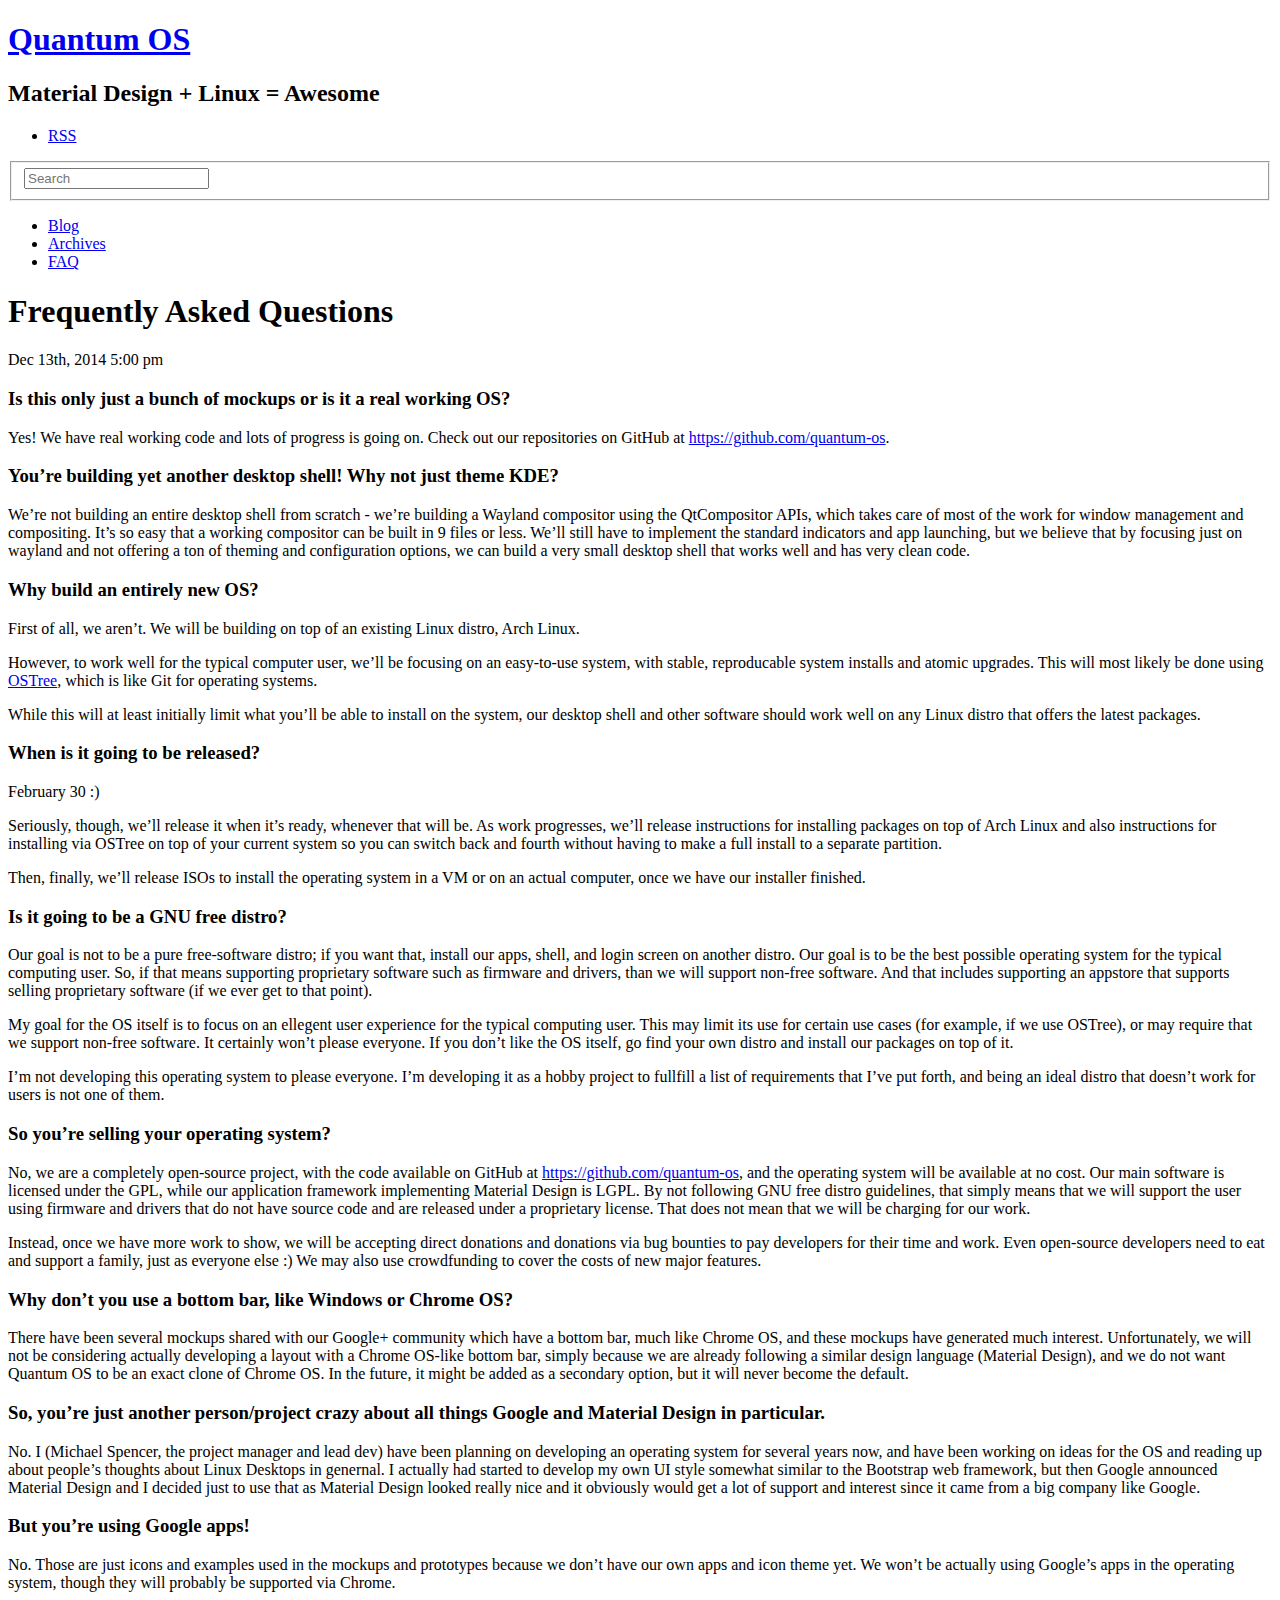
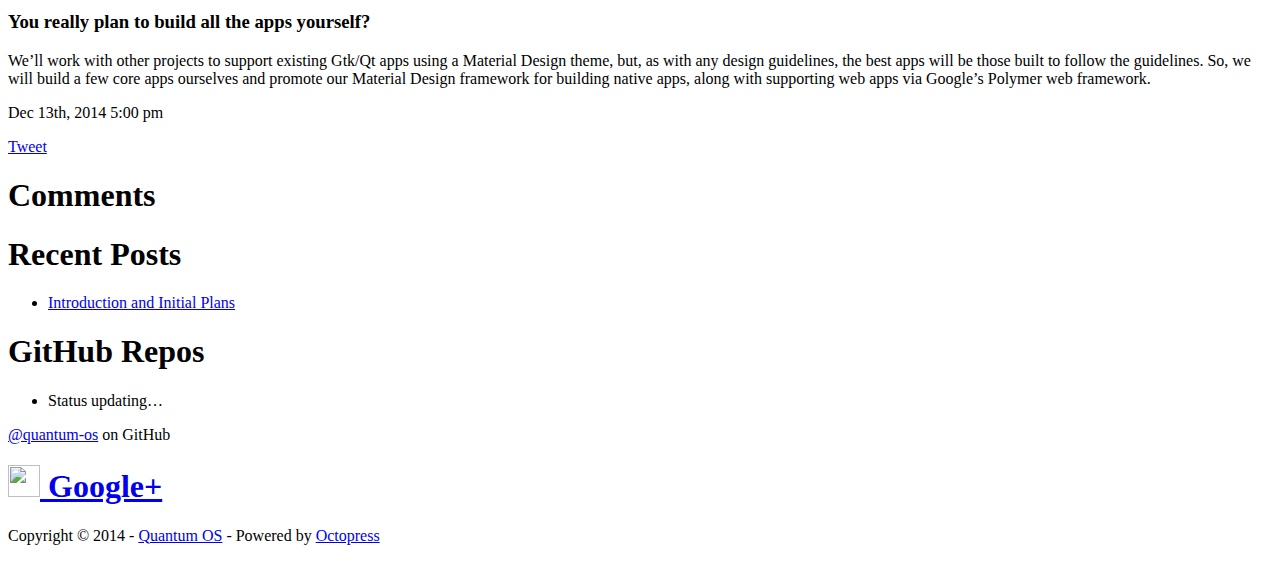
==== faq/index.html @ 2b439186 "Site updated at 2014-12-14 04:04:53 UTC" ====
<!DOCTYPE html>
<!--[if IEMobile 7 ]><html class="no-js iem7"><![endif]-->
<!--[if lt IE 9]><html class="no-js lte-ie8"><![endif]-->
<!--[if (gt IE 8)|(gt IEMobile 7)|!(IEMobile)|!(IE)]><!--><html class="no-js" lang="en"><!--<![endif]-->
<head>
  <meta charset="utf-8">
  <title>Frequently Asked Questions - Quantum OS</title>
  <meta name="author" content="Quantum OS">

  
  <meta name="description" content="Frequently Asked Questions Dec 13th, 2014 5:00 pm Is this only just a bunch of mockups or is it a real working OS? Yes! We have real working code &hellip;">
  

  <!-- http://t.co/dKP3o1e -->
  <meta name="HandheldFriendly" content="True">
  <meta name="MobileOptimized" content="320">
  <meta name="viewport" content="width=device-width, initial-scale=1">

  
  <link rel="canonical" href="http://quantum-os.github.io/faq">
  <link href="/favicon.png" rel="icon">
  <link href="/stylesheets/screen.css" media="screen, projection" rel="stylesheet" type="text/css">
  <link href="/atom.xml" rel="alternate" title="Quantum OS" type="application/atom+xml">
  <script src="/javascripts/modernizr-2.0.js"></script>
  <script src="//ajax.googleapis.com/ajax/libs/jquery/1.9.1/jquery.min.js"></script>
  <script>!window.jQuery && document.write(unescape('%3Cscript src="./javascripts/libs/jquery.min.js"%3E%3C/script%3E'))</script>
  <script src="/javascripts/octopress.js" type="text/javascript"></script>
  <!--Fonts from Google"s Web font directory at http://google.com/webfonts -->
<link href="//fonts.googleapis.com/css?family=PT+Serif:regular,italic,bold,bolditalic" rel="stylesheet" type="text/css">
<link href="//fonts.googleapis.com/css?family=PT+Sans:regular,italic,bold,bolditalic" rel="stylesheet" type="text/css">

  
  <script type="text/javascript">
    var _gaq = _gaq || [];
    _gaq.push(['_setAccount', 'UA-47662876-2']);
    _gaq.push(['_trackPageview']);

    (function() {
      var ga = document.createElement('script'); ga.type = 'text/javascript'; ga.async = true;
      ga.src = ('https:' == document.location.protocol ? 'https://ssl' : 'http://www') + '.google-analytics.com/ga.js';
      var s = document.getElementsByTagName('script')[0]; s.parentNode.insertBefore(ga, s);
    })();
  </script>


</head>

<body   >
  <header role="banner"><hgroup>
  <h1><a href="/">Quantum OS</a></h1>
  
    <h2>Material Design + Linux = Awesome</h2>
  
</hgroup>

</header>
  <nav role="navigation"><ul class="subscription" data-subscription="rss">
  <li><a href="/atom.xml" rel="subscribe-rss" title="subscribe via RSS">RSS</a></li>
  
</ul>
  
<form action="https://www.google.com/search" method="get">
  <fieldset role="search">
    <input type="hidden" name="q" value="site:quantum-os.github.io" />
    <input class="search" type="text" name="q" results="0" placeholder="Search"/>
  </fieldset>
</form>
  
<ul class="main-navigation">
  <li><a href="/">Blog</a></li>
  <li><a href="/blog/archives">Archives</a></li>
  <li><a href="/faq">FAQ</a></li>
</ul>

</nav>
  <div id="main">
    <div id="content">
      <div>
<article role="article">
  
  <header>
    <h1 class="entry-title">Frequently Asked Questions</h1>
    <p class="meta">




<time class='entry-date' datetime='2014-12-13T17:00:00-06:00'><span class='date'><span class='date-month'>Dec</span> <span class='date-day'>13</span><span class='date-suffix'>th</span>, <span class='date-year'>2014</span></span> <span class='time'>5:00 pm</span></time></p>
  </header>
  
  <h3>Is this only just a bunch of mockups or is it a real working OS?</h3>

<p>Yes! We have real working code and lots of progress is going on. Check out our repositories on GitHub
at <a href="https://github.com/quantum-os">https://github.com/quantum-os</a>.</p>

<h3>You&rsquo;re building yet another desktop shell! Why not just theme KDE?</h3>

<p>We&rsquo;re not building an entire desktop shell from scratch - we&rsquo;re building a Wayland compositor
using the QtCompositor APIs, which takes care of most of the work for window management and
compositing. It&rsquo;s so easy that a working compositor can be built in 9 files or less. We&rsquo;ll still
have to implement the standard indicators and app launching, but we believe that by focusing just
on wayland and not offering a ton of theming and configuration options, we can build a very small
desktop shell that works well and has very clean code.</p>

<h3>Why build an entirely new OS?</h3>

<p>First of all, we aren&rsquo;t. We will be building on top of an existing Linux distro, Arch Linux.</p>

<p>However, to work well for the typical computer user, we&rsquo;ll be focusing on an easy-to-use system,
with stable, reproducable system installs and atomic upgrades. This will most likely be done using
<a href="https://wiki.gnome.org/action/show/Projects/OSTree">OSTree</a>, which is like Git for operating
systems.</p>

<p>While this will at least initially limit what you&rsquo;ll be able to install on the system, our desktop
shell and other software should work well on any Linux distro that offers the latest packages.</p>

<h3>When is it going to be released?</h3>

<p>February 30 :)</p>

<p>Seriously, though, we&rsquo;ll release it when it&rsquo;s ready, whenever that will be. As work progresses,
we&rsquo;ll release instructions for installing packages on top of Arch Linux and also instructions for
installing via OSTree on top of your current system so you can switch back and fourth without having
to make a full install to a separate partition.</p>

<p>Then, finally, we&rsquo;ll release ISOs to install the operating system in a VM or on an actual computer,
once we have our installer finished.</p>

<h3>Is it going to be a GNU free distro?</h3>

<p>Our goal is not to be a pure free-software distro; if you want that, install our apps, shell, and
login screen on another distro. Our goal is to be the best possible operating system for the typical
computing user. So, if that means supporting proprietary software such as firmware and drivers, than
we will support non-free software. And that includes supporting an appstore that supports selling
proprietary software (if we ever get to that point).</p>

<p>My goal for the OS itself is to focus on an ellegent user experience for the typical computing user.
This may limit its use for certain use cases (for example, if we use OSTree), or may require that
we support non-free software. It certainly won&rsquo;t please everyone. If you don&rsquo;t like the OS itself,
go find your own distro and install our packages on top of it.﻿</p>

<p>I&rsquo;m not developing this operating system to please everyone. I&rsquo;m developing it as a hobby project
to fullfill a list of requirements that I&rsquo;ve put forth, and being an ideal distro that doesn&rsquo;t
work for users is not one of them.﻿</p>

<h3>So you&rsquo;re selling your operating system?</h3>

<p>No, we are a completely open-source project, with the code available on GitHub at
<a href="https://github.com/quantum-os">https://github.com/quantum-os</a>, and the operating system will be available at no cost. Our main
software is licensed under the GPL, while our application framework implementing Material Design is
LGPL. By not following GNU free distro guidelines, that simply means that we will support the user
using firmware and drivers that do not have source code and are released under a proprietary license.
That does not mean that we will be charging for our work.</p>

<p>Instead, once we have more work to show, we will be accepting direct donations and donations via
bug bounties to pay developers for their time and work. Even open-source developers need to eat
and support a family, just as everyone else :) We may also use crowdfunding to cover the costs of
new major features.</p>

<h3>Why don&rsquo;t you use a bottom bar, like Windows or Chrome OS?</h3>

<p>There have been several mockups shared with our Google+ community which have a bottom bar, much
like Chrome OS, and these mockups have generated much interest. Unfortunately, we will not be
considering actually developing a layout with a Chrome OS-like bottom bar, simply because we are
already following a similar design language (Material Design), and we do not want Quantum OS to be
an exact clone of Chrome OS. In the future, it might be added as a secondary option, but it will
never become the default.</p>

<h3>So, you&rsquo;re just another person/project crazy about all things Google and Material Design in particular.</h3>

<p>No. I (Michael Spencer, the project manager and lead dev) have been planning on developing an
operating system for several years now, and have been working on ideas for the OS and reading up
about people&rsquo;s thoughts about Linux Desktops in genernal. I actually had started to develop my own
UI style somewhat similar to the Bootstrap web framework, but then Google announced Material Design
and I decided just to use that as Material Design looked really nice and it obviously would get
a lot of support and interest since it came from a big company like Google.</p>

<h3>But you&rsquo;re using Google apps!</h3>

<p>No. Those are just icons and examples used in the mockups and prototypes because we don&rsquo;t have our
own apps and icon theme yet. We won&rsquo;t be actually using Google&rsquo;s apps in the operating system,
though they will probably be supported via Chrome.</p>

<h3>You really plan to build all the apps yourself?</h3>

<p>We&rsquo;ll work with other projects to support existing Gtk/Qt apps using a Material Design theme, but,
as with any design guidelines, the best apps will be those built to follow the guidelines. So, we
will build a few core apps ourselves and promote our Material Design framework for building native apps,
along with supporting web apps via Google&rsquo;s Polymer web framework.</p>

  
    <footer>
      <p class="meta">
        
        




<time class='entry-date' datetime='2014-12-13T17:00:00-06:00'><span class='date'><span class='date-month'>Dec</span> <span class='date-day'>13</span><span class='date-suffix'>th</span>, <span class='date-year'>2014</span></span> <span class='time'>5:00 pm</span></time>
        
      </p>
      
        <div class="sharing">
  
  <a href="//twitter.com/share" class="twitter-share-button" data-url="http://quantum-os.github.io/faq/index.html" data-via="" data-counturl="http://quantum-os.github.io/faq/index.html" >Tweet</a>
  
  
  <div class="g-plusone" data-size="medium"></div>
  
  
</div>

      
    </footer>
  
</article>

  <section>
    <h1>Comments</h1>
    <div id="disqus_thread" aria-live="polite"><noscript>Please enable JavaScript to view the <a href="http://disqus.com/?ref_noscript">comments powered by Disqus.</a></noscript>
</div>
  </section>

</div>

<aside class="sidebar">
  
    <section>
  <h1>Recent Posts</h1>
  <ul id="recent_posts">
    
      <li class="post">
        <a href="/blog/2014/11/introduction-and-initial-plans/">Introduction and Initial Plans</a>
      </li>
    
  </ul>
</section>

<section>
  <h1>GitHub Repos</h1>
  <ul id="gh_repos">
    <li class="loading">Status updating&#8230;</li>
  </ul>
  
  <a href="https://github.com/quantum-os">@quantum-os</a> on GitHub
  
  <script type="text/javascript">
    $(document).ready(function(){
        if (!window.jXHR){
            var jxhr = document.createElement('script');
            jxhr.type = 'text/javascript';
            jxhr.src = '/javascripts/libs/jXHR.js';
            var s = document.getElementsByTagName('script')[0];
            s.parentNode.insertBefore(jxhr, s);
        }

        github.showRepos({
            user: 'quantum-os',
            count: 0,
            skip_forks: true,
            target: '#gh_repos'
        });
    });
  </script>
  <script src="/javascripts/github.js" type="text/javascript"> </script>
</section>



<section class="googleplus">
  <h1>
    <a href="https://plus.google.com/113262712329378697012?rel=author">
      <img src="http://www.google.com/images/icons/ui/gprofile_button-32.png" width="32" height="32">
      Google+
    </a>
  </h1>
</section>



  
</aside>


    </div>
  </div>
  <footer role="contentinfo"><p>
  Copyright &copy; 2014 - <a href="https://plus.google.com/113262712329378697012" rel="publisher">Quantum OS</a> -
  <span class="credit">Powered by <a href="http://octopress.org">Octopress</a></span>
</p>

</footer>
  

<script type="text/javascript">
      var disqus_shortname = 'quartzos';
      
        
        // var disqus_developer = 1;
        var disqus_identifier = 'http://quantum-os.github.io/faq/index.html';
        var disqus_url = 'http://quantum-os.github.io/faq/index.html';
        var disqus_script = 'embed.js';
      
    (function () {
      var dsq = document.createElement('script'); dsq.type = 'text/javascript'; dsq.async = true;
      dsq.src = '//' + disqus_shortname + '.disqus.com/' + disqus_script;
      (document.getElementsByTagName('head')[0] || document.getElementsByTagName('body')[0]).appendChild(dsq);
    }());
</script>





  <script type="text/javascript">
    (function() {
      var script = document.createElement('script'); script.type = 'text/javascript'; script.async = true;
      script.src = 'https://apis.google.com/js/plusone.js';
      var s = document.getElementsByTagName('script')[0]; s.parentNode.insertBefore(script, s);
    })();
  </script>



  <script type="text/javascript">
    (function(){
      var twitterWidgets = document.createElement('script');
      twitterWidgets.type = 'text/javascript';
      twitterWidgets.async = true;
      twitterWidgets.src = '//platform.twitter.com/widgets.js';
      document.getElementsByTagName('head')[0].appendChild(twitterWidgets);
    })();
  </script>





</body>
</html>
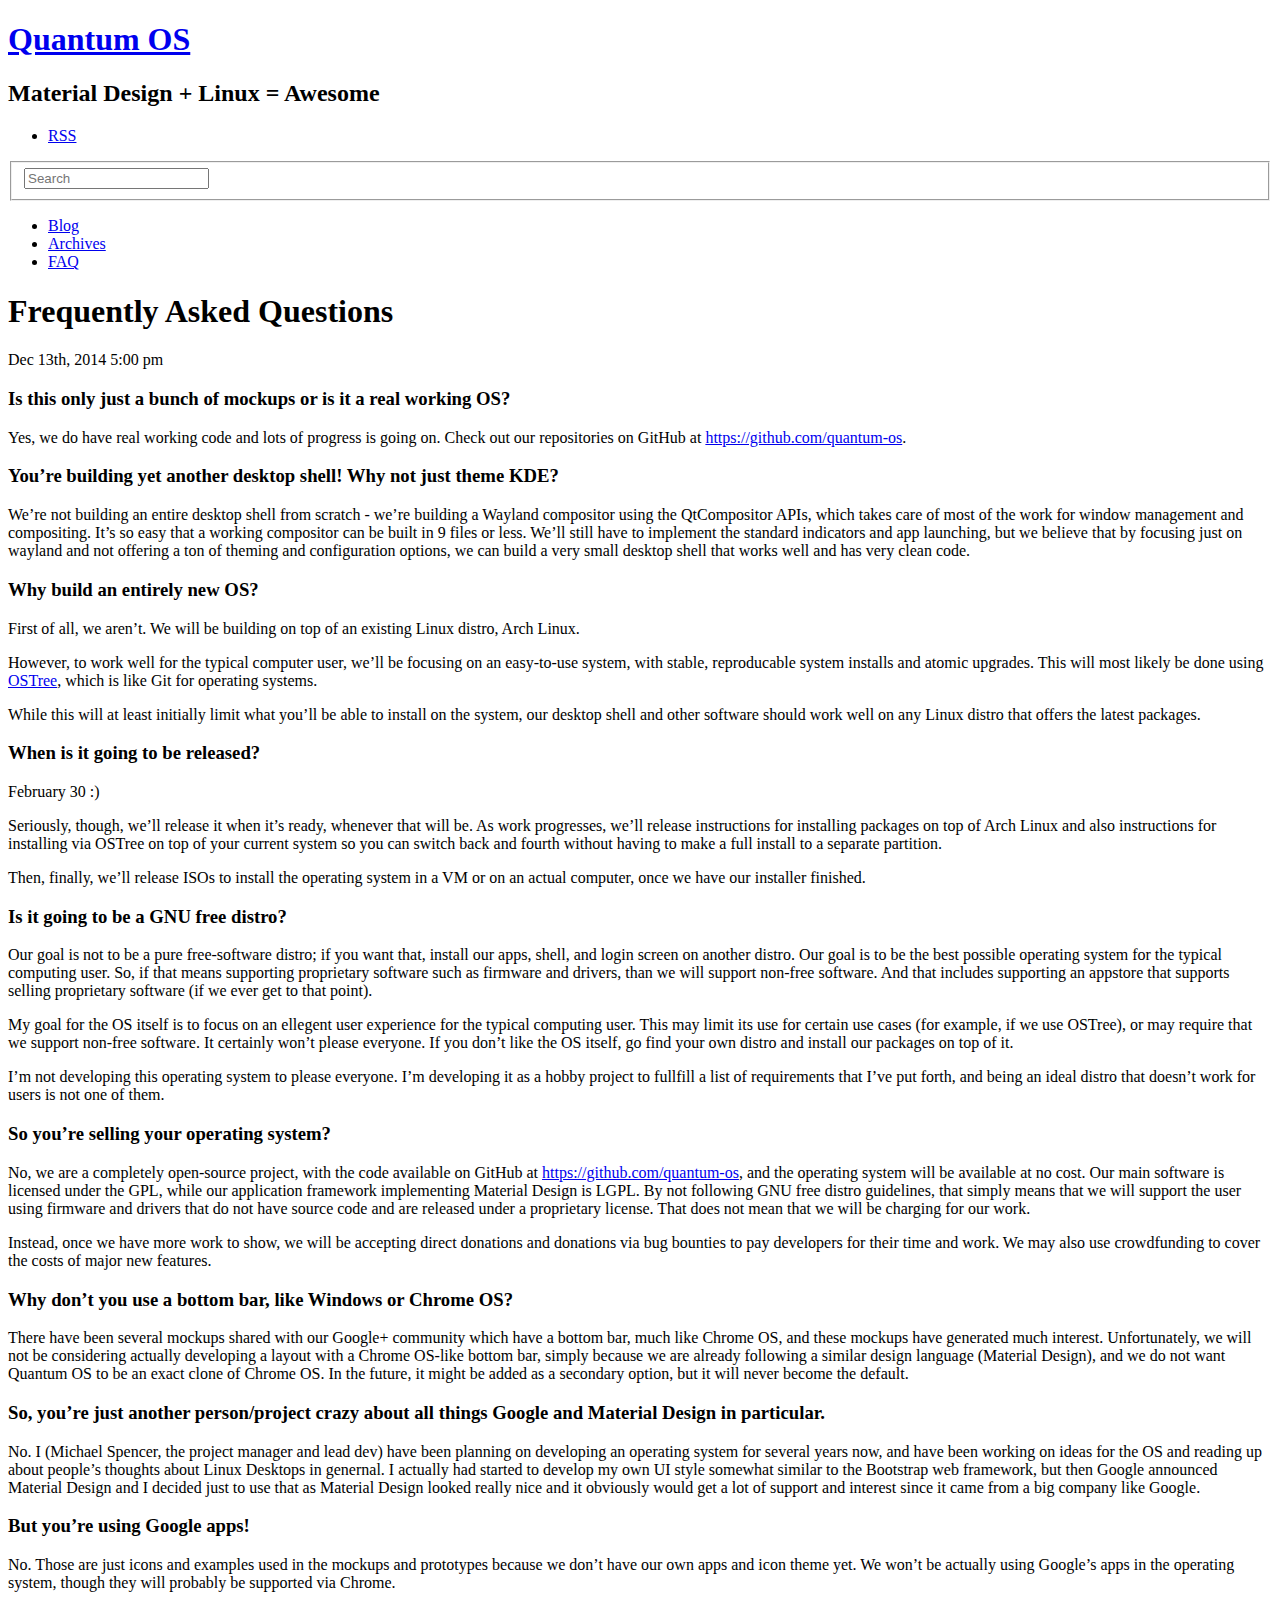
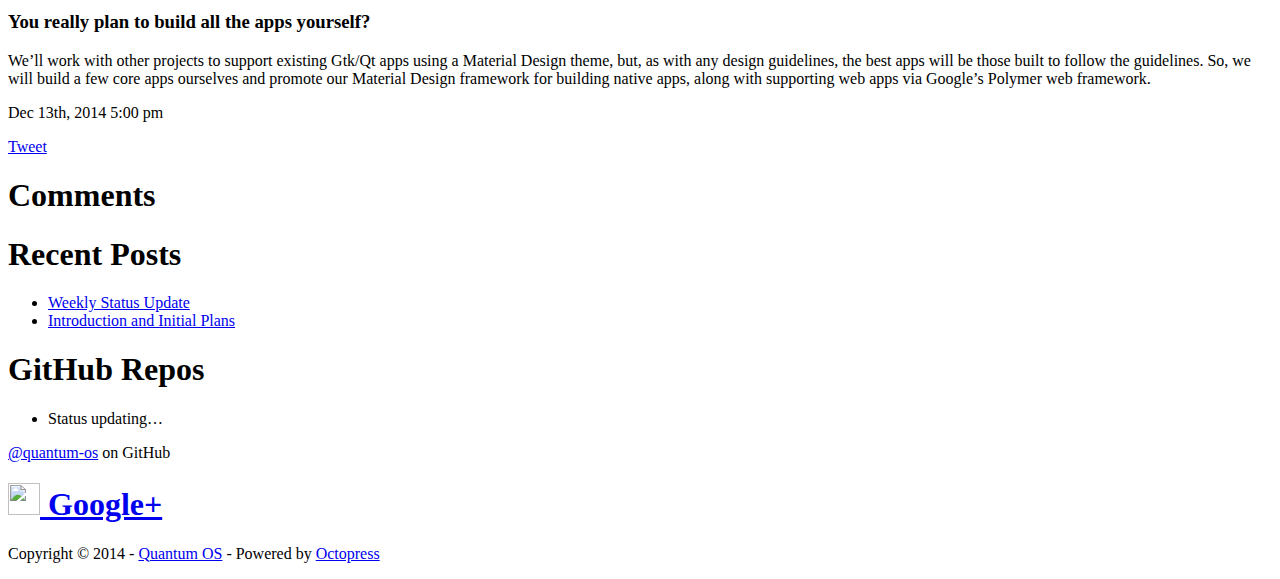
==== commit c9da22e8: "Site updated at 2014-12-20 02:26:46 UTC" ====
--- a/faq/index.html
+++ b/faq/index.html
@@ -9,7 +9,7 @@
   <meta name="author" content="Quantum OS">
 
   
-  <meta name="description" content="Frequently Asked Questions Dec 13th, 2014 5:00 pm Is this only just a bunch of mockups or is it a real working OS? Yes! We have real working code &hellip;">
+  <meta name="description" content="Frequently Asked Questions Dec 13th, 2014 5:00 pm Is this only just a bunch of mockups or is it a real working OS? Yes, we do have real working code &hellip;">
   
 
   <!-- http://t.co/dKP3o1e -->
@@ -91,7 +91,7 @@
   
   <h3>Is this only just a bunch of mockups or is it a real working OS?</h3>
 
-<p>Yes! We have real working code and lots of progress is going on. Check out our repositories on GitHub
+<p>Yes, we do have real working code and lots of progress is going on. Check out our repositories on GitHub
 at <a href="https://github.com/quantum-os">https://github.com/quantum-os</a>.</p>
 
 <h3>You&rsquo;re building yet another desktop shell! Why not just theme KDE?</h3>
@@ -154,9 +154,8 @@
 That does not mean that we will be charging for our work.</p>
 
 <p>Instead, once we have more work to show, we will be accepting direct donations and donations via
-bug bounties to pay developers for their time and work. Even open-source developers need to eat
-and support a family, just as everyone else :) We may also use crowdfunding to cover the costs of
-new major features.</p>
+bug bounties to pay developers for their time and work. We may also use crowdfunding to cover
+the costs of major new features.</p>
 
 <h3>Why don&rsquo;t you use a bottom bar, like Windows or Chrome OS?</h3>
 
@@ -230,6 +229,10 @@
     <section>
   <h1>Recent Posts</h1>
   <ul id="recent_posts">
+    
+      <li class="post">
+        <a href="/blog/2014/12/weekly-status-update/">Weekly Status Update</a>
+      </li>
     
       <li class="post">
         <a href="/blog/2014/11/introduction-and-initial-plans/">Introduction and Initial Plans</a>
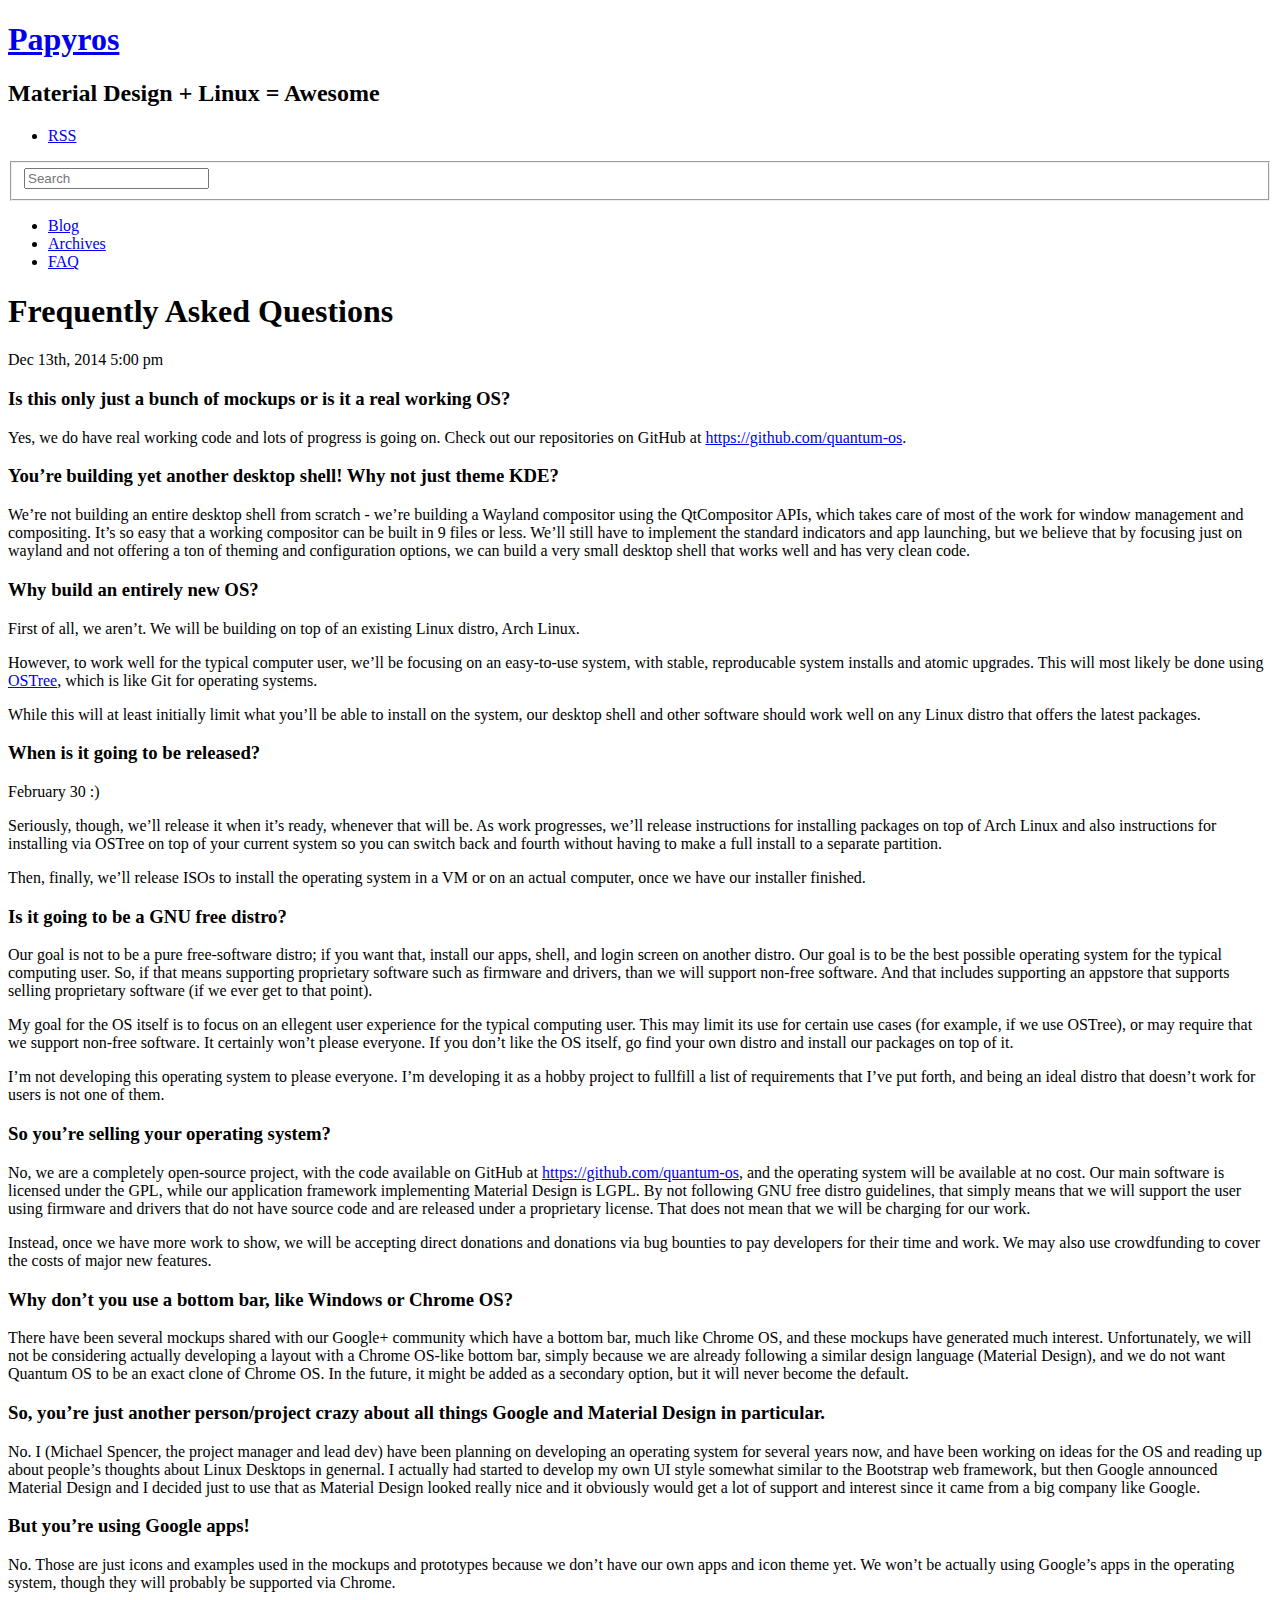
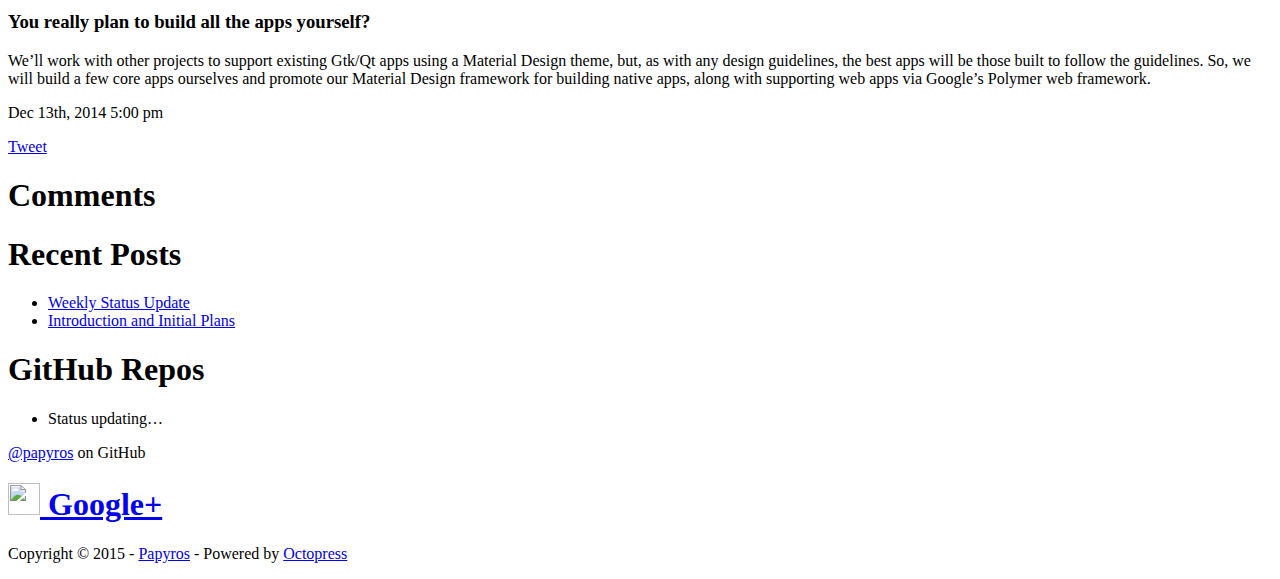
==== commit 821b376d: "Site updated at 2015-01-07 15:36:34 UTC" ====
--- a/faq/index.html
+++ b/faq/index.html
@@ -5,8 +5,8 @@
 <!--[if (gt IE 8)|(gt IEMobile 7)|!(IEMobile)|!(IE)]><!--><html class="no-js" lang="en"><!--<![endif]-->
 <head>
   <meta charset="utf-8">
-  <title>Frequently Asked Questions - Quantum OS</title>
-  <meta name="author" content="Quantum OS">
+  <title>Frequently Asked Questions - Papyros</title>
+  <meta name="author" content="Papyros">
 
   
   <meta name="description" content="Frequently Asked Questions Dec 13th, 2014 5:00 pm Is this only just a bunch of mockups or is it a real working OS? Yes, we do have real working code &hellip;">
@@ -18,10 +18,10 @@
   <meta name="viewport" content="width=device-width, initial-scale=1">
 
   
-  <link rel="canonical" href="http://quantum-os.github.io/faq">
+  <link rel="canonical" href="http://papyros.io/faq">
   <link href="/favicon.png" rel="icon">
   <link href="/stylesheets/screen.css" media="screen, projection" rel="stylesheet" type="text/css">
-  <link href="/atom.xml" rel="alternate" title="Quantum OS" type="application/atom+xml">
+  <link href="/atom.xml" rel="alternate" title="Papyros" type="application/atom+xml">
   <script src="/javascripts/modernizr-2.0.js"></script>
   <script src="//ajax.googleapis.com/ajax/libs/jquery/1.9.1/jquery.min.js"></script>
   <script>!window.jQuery && document.write(unescape('%3Cscript src="./javascripts/libs/jquery.min.js"%3E%3C/script%3E'))</script>
@@ -48,7 +48,7 @@
 
 <body   >
   <header role="banner"><hgroup>
-  <h1><a href="/">Quantum OS</a></h1>
+  <h1><a href="/">Papyros</a></h1>
   
     <h2>Material Design + Linux = Awesome</h2>
   
@@ -62,7 +62,7 @@
   
 <form action="https://www.google.com/search" method="get">
   <fieldset role="search">
-    <input type="hidden" name="q" value="site:quantum-os.github.io" />
+    <input type="hidden" name="q" value="site:papyros.io" />
     <input class="search" type="text" name="q" results="0" placeholder="Search"/>
   </fieldset>
 </form>
@@ -203,7 +203,7 @@
       
         <div class="sharing">
   
-  <a href="//twitter.com/share" class="twitter-share-button" data-url="http://quantum-os.github.io/faq/index.html" data-via="" data-counturl="http://quantum-os.github.io/faq/index.html" >Tweet</a>
+  <a href="//twitter.com/share" class="twitter-share-button" data-url="http://papyros.io/faq/index.html" data-via="" data-counturl="http://papyros.io/faq/index.html" >Tweet</a>
   
   
   <div class="g-plusone" data-size="medium"></div>
@@ -247,7 +247,7 @@
     <li class="loading">Status updating&#8230;</li>
   </ul>
   
-  <a href="https://github.com/quantum-os">@quantum-os</a> on GitHub
+  <a href="https://github.com/papyros">@papyros</a> on GitHub
   
   <script type="text/javascript">
     $(document).ready(function(){
@@ -260,7 +260,7 @@
         }
 
         github.showRepos({
-            user: 'quantum-os',
+            user: 'papyros',
             count: 0,
             skip_forks: true,
             target: '#gh_repos'
@@ -290,7 +290,7 @@
     </div>
   </div>
   <footer role="contentinfo"><p>
-  Copyright &copy; 2014 - <a href="https://plus.google.com/113262712329378697012" rel="publisher">Quantum OS</a> -
+  Copyright &copy; 2015 - <a href="https://plus.google.com/113262712329378697012" rel="publisher">Papyros</a> -
   <span class="credit">Powered by <a href="http://octopress.org">Octopress</a></span>
 </p>
 
@@ -302,8 +302,8 @@
       
         
         // var disqus_developer = 1;
-        var disqus_identifier = 'http://quantum-os.github.io/faq/index.html';
-        var disqus_url = 'http://quantum-os.github.io/faq/index.html';
+        var disqus_identifier = 'http://papyros.io/faq/index.html';
+        var disqus_url = 'http://papyros.io/faq/index.html';
         var disqus_script = 'embed.js';
       
     (function () {
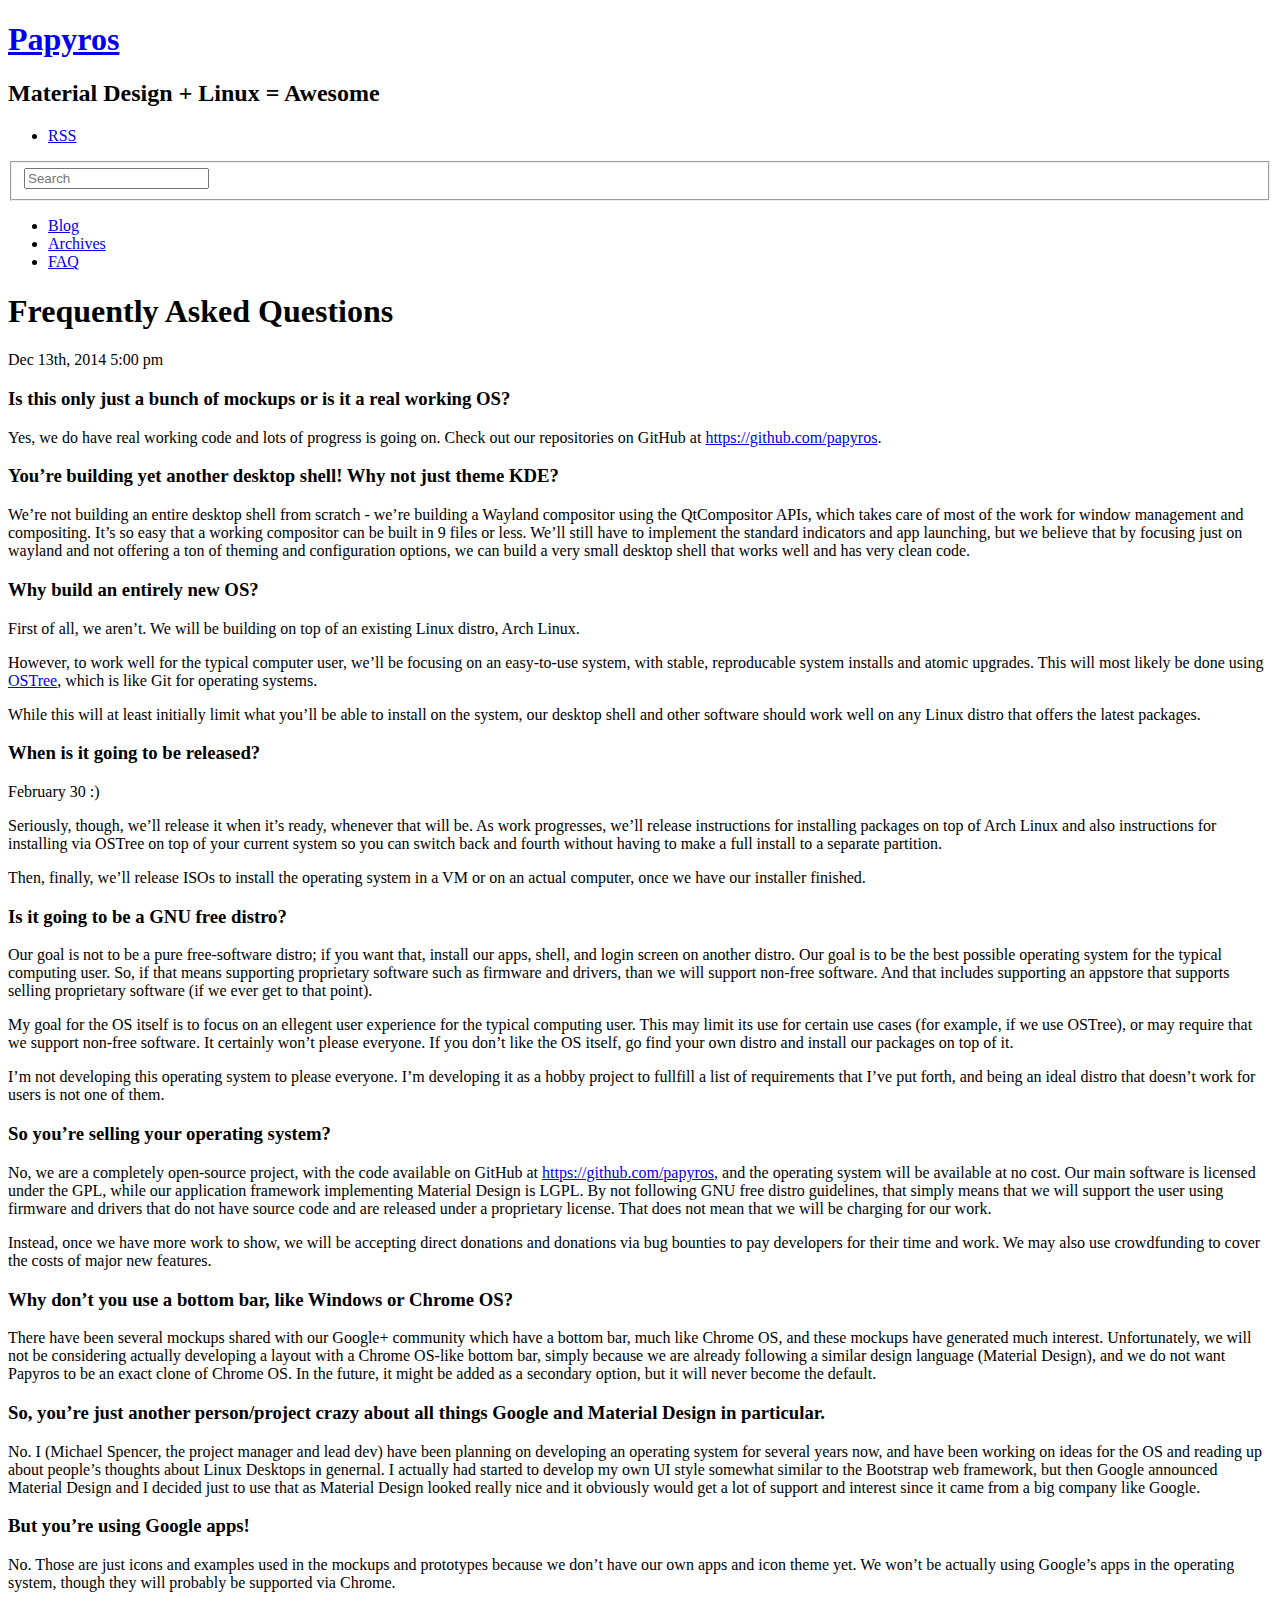
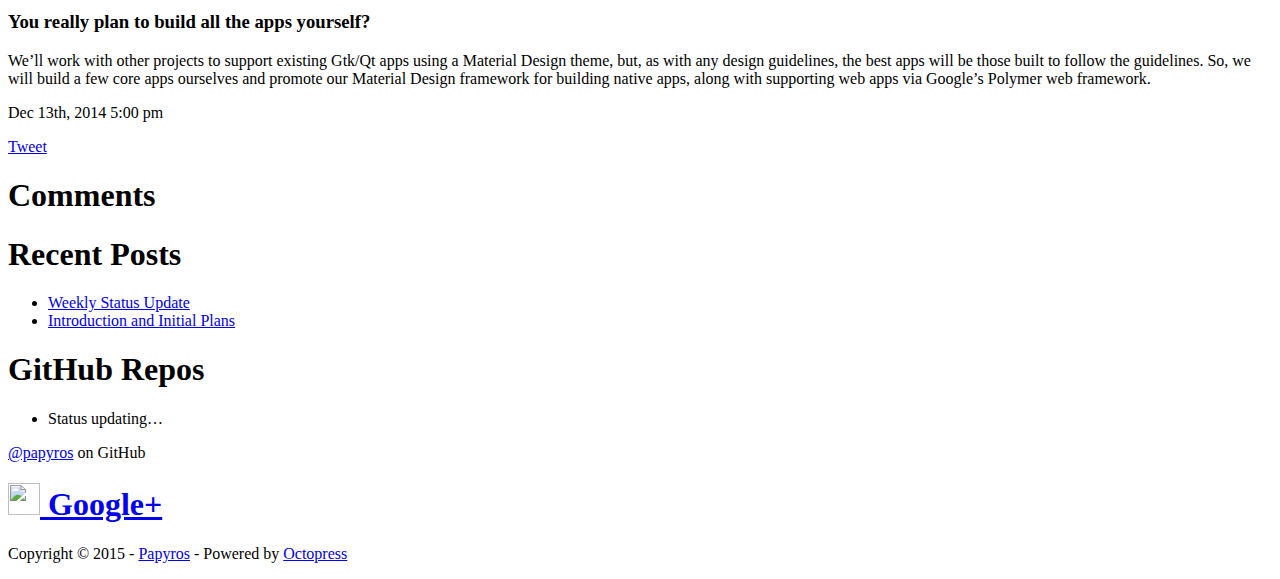
==== commit 9f4d39ba: "Update index.html" ====
--- a/faq/index.html
+++ b/faq/index.html
@@ -92,7 +92,7 @@
   <h3>Is this only just a bunch of mockups or is it a real working OS?</h3>
 
 <p>Yes, we do have real working code and lots of progress is going on. Check out our repositories on GitHub
-at <a href="https://github.com/quantum-os">https://github.com/quantum-os</a>.</p>
+at <a href="https://github.com/papyros">https://github.com/papyros</a>.</p>
 
 <h3>You&rsquo;re building yet another desktop shell! Why not just theme KDE?</h3>
 
@@ -147,7 +147,7 @@
 <h3>So you&rsquo;re selling your operating system?</h3>
 
 <p>No, we are a completely open-source project, with the code available on GitHub at
-<a href="https://github.com/quantum-os">https://github.com/quantum-os</a>, and the operating system will be available at no cost. Our main
+<a href="https://github.com/papyros">https://github.com/papyros</a>, and the operating system will be available at no cost. Our main
 software is licensed under the GPL, while our application framework implementing Material Design is
 LGPL. By not following GNU free distro guidelines, that simply means that we will support the user
 using firmware and drivers that do not have source code and are released under a proprietary license.
@@ -162,7 +162,7 @@
 <p>There have been several mockups shared with our Google+ community which have a bottom bar, much
 like Chrome OS, and these mockups have generated much interest. Unfortunately, we will not be
 considering actually developing a layout with a Chrome OS-like bottom bar, simply because we are
-already following a similar design language (Material Design), and we do not want Quantum OS to be
+already following a similar design language (Material Design), and we do not want Papyros to be
 an exact clone of Chrome OS. In the future, it might be added as a secondary option, but it will
 never become the default.</p>
 
